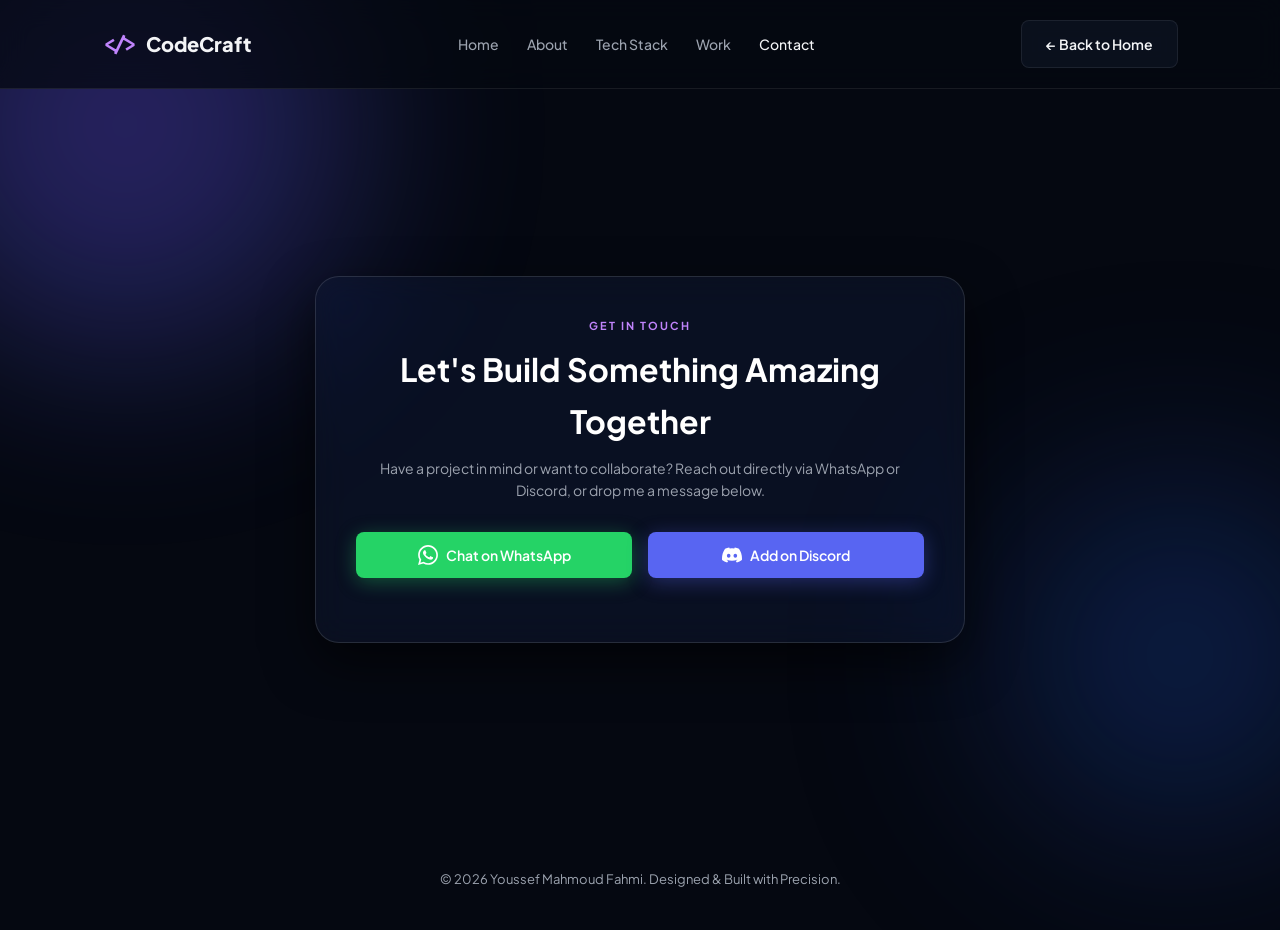
==== contact.html @ 4c3491d6 "Add files via upload" ====
<!DOCTYPE html>
<html lang="en">
<head>
  <meta charset="UTF-8">
  <meta name="viewport" content="width=device-width, initial-scale=1.0">
  <title>Contact Youssef Mahmoud Fahmi</title>
  <!-- Google Fonts -->
  <link rel="preconnect" href="https://fonts.googleapis.com">
  <link rel="preconnect" href="https://fonts.gstatic.com" crossorigin>
  <link href="https://fonts.googleapis.com/css2?family=Fira+Code:wght@400;500;600&family=Plus+Jakarta+Sans:wght@300;400;500;600;700;800&display=swap" rel="stylesheet">
  
  <style>
    :root {
      --bg-dark: #050811;
      --card-bg: rgba(15, 22, 38, 0.65);
      --purple: #7c3aed;
      --purple-light: #c084fc;
      --purple-glow: #8b5cf6;
      --text-primary: #f3f4f6;
      --text-muted: #9ca3af;
      --border: rgba(255, 255, 255, 0.08);
      --font-sans: 'Plus Jakarta Sans', sans-serif;
      --font-mono: 'Fira Code', monospace;
    }

    * {
      margin: 0;
      padding: 0;
      box-sizing: border-box;
    }

    body {
      background-color: var(--bg-dark);
      color: var(--text-primary);
      font-family: var(--font-sans);
      line-height: 1.6;
      overflow-x: hidden;
      position: relative;
    }

    /* Crystal Glassmorphism Utility */
    .crystal-glass {
      background: rgba(17, 25, 45, 0.5) !important;
      backdrop-filter: blur(16px) saturate(180%) !important;
      -webkit-backdrop-filter: blur(16px) saturate(180%) !important;
      border: 1px solid rgba(255, 255, 255, 0.12) !important;
    }

    /* Background Animated Neon Blobs */
    .blob-bg {
      position: fixed;
      border-radius: 50%;
      filter: blur(100px);
      z-index: -1;
      opacity: 0.35;
      animation: blobFloat 14s infinite ease-in-out alternate;
    }

    .blob-1 {
      width: 450px;
      height: 450px;
      background: radial-gradient(circle, #7c3aed, #3b82f6);
      top: -100px;
      left: -100px;
    }

    .blob-2 {
      width: 400px;
      height: 400px;
      background: radial-gradient(circle, #2563eb, #050811);
      bottom: 5%;
      right: -100px;
      animation-delay: -7s;
    }

    @keyframes blobFloat {
      0% { transform: translate(0, 0) scale(1); }
      50% { transform: translate(70px, 50px) scale(1.1); }
      100% { transform: translate(-40px, 90px) scale(0.95); }
    }

    /* Navbar */
    .navbar {
      display: flex; justify-content: space-between; align-items: center; padding: 20px 8%;
      position: sticky; top: 0; background: rgba(5, 8, 17, 0.75); backdrop-filter: blur(14px);
      border-bottom: 1px solid var(--border); z-index: 100;
    }
    .logo { font-weight: 800; font-size: 20px; display: flex; align-items: center; gap: 8px; }
    .logo-icon { color: var(--purple-light); font-family: var(--font-mono); }
    .nav-links { display: flex; gap: 28px; }
    .nav-links a { color: var(--text-muted); text-decoration: none; font-size: 14px; font-weight: 500; transition: color 0.2s; }
    .nav-links a:hover, .nav-links a.active { color: var(--text-primary); }

    /* Buttons & Glow */
    .btn {
      display: inline-flex; align-items: center; gap: 8px; padding: 12px 24px; border-radius: 8px;
      font-weight: 600; font-size: 14px; text-decoration: none; transition: all 0.25s; cursor: pointer; border: none;
    }
    .btn-purple { background: var(--purple); color: white; box-shadow: 0 4px 20px rgba(124, 58, 237, 0.35); }
    .btn-purple:hover { background: #6d28d9; transform: translateY(-3px); box-shadow: 0 8px 25px rgba(124, 58, 237, 0.5); }
    .btn-outline { background: var(--card-bg); color: var(--text-primary); border: 1px solid var(--border); backdrop-filter: blur(10px); }
    .btn-outline:hover { border-color: var(--purple-light); transform: translateY(-3px); }

    .section-badge { color: var(--purple-light); font-size: 11px; font-weight: 700; letter-spacing: 2px; display: block; margin-bottom: 10px; }
    .section-header { text-align: center; margin-bottom: 30px; }
    .section-header h2 { font-size: 32px; margin-bottom: 10px; color: #fff; }
    .section-header p { color: var(--text-muted); font-size: 14px; }

    /* Contact Page Styles */
    .contact-page-section {
      padding: 60px 8%;
      display: flex;
      justify-content: center;
      align-items: center;
      min-height: calc(100vh - 160px);
    }

    .contact-container {
      width: 100%;
      max-width: 650px;
      padding: 40px;
      border-radius: 24px;
      box-shadow: 0 20px 50px rgba(0,0,0,0.6);
    }

    .direct-contact-buttons {
      display: grid;
      grid-template-columns: 1fr 1fr;
      gap: 16px;
      margin: 30px 0 24px;
    }

    .btn-whatsapp {
      background: #25d366;
      color: white;
      justify-content: center;
      box-shadow: 0 4px 20px rgba(37, 211, 102, 0.35);
    }
    .btn-whatsapp:hover {
      background: #20ba5a;
      transform: translateY(-3px);
    }

    .btn-discord {
      background: #5865f2;
      color: white;
      justify-content: center;
      box-shadow: 0 4px 20px rgba(88, 101, 242, 0.35);
    }
    .btn-discord:hover {
      background: #4752c4;
      transform: translateY(-3px);
    }

    .contact-divider {
      text-align: center;
      position: relative;
      margin: 24px 0;
    }
    .contact-divider::before {
      content: '';
      position: absolute;
      top: 50%;
      left: 0;
      width: 100%;
      height: 1px;
      background: var(--border);
    }
    .contact-divider span {
      position: relative;
      background: #0f1626;
      padding: 0 15px;
      font-size: 11px;
      color: var(--text-muted);
      font-weight: 700;
      letter-spacing: 1px;
    }

    .contact-form .form-group {
      margin-bottom: 18px;
    }
    .contact-form label {
      display: block;
      font-size: 12px;
      color: var(--text-muted);
      margin-bottom: 6px;
    }
    .contact-form input, 
    .contact-form textarea {
      width: 100%;
      padding: 12px;
      background: rgba(255, 255, 255, 0.04);
      border: 1px solid var(--border);
      color: var(--text-primary);
      border-radius: 8px;
      font-family: var(--font-sans);
      font-size: 14px;
      outline: none;
      transition: border-color 0.2s;
    }
    .contact-form input:focus, 
    .contact-form textarea:focus {
      border-color: var(--purple-light);
    }

    .footer { padding: 40px 8%; text-align: center; }
    .footer-copyright { font-size: 13px; color: var(--text-muted); }

    @media (max-width: 768px) {
      .direct-contact-buttons {
        grid-template-columns: 1fr;
      }
    }
  </style>
</head>
<body>

  <!-- Background Animated Neon Blobs -->
  <div class="blob-bg blob-1"></div>
  <div class="blob-bg blob-2"></div>

  <!-- Header / Navbar -->
  <header class="navbar">
    <div class="logo">
      <span class="logo-icon">&lt;/&gt;</span>
      <span>CodeCraft</span>
    </div>
    
    <nav class="nav-links">
      <a href="index.html">Home</a>
      <a href="index.html#about">About</a>
      <a href="index.html#skills">Tech Stack</a>
      <a href="index.html#projects">Work</a>
      <a href="contact.html" class="active">Contact</a>
    </nav>

    <a href="index.html" class="btn btn-outline">&larr; Back to Home</a>
  </header>

  <!-- Contact Section -->
  <section class="contact-page-section">
    <div class="contact-container crystal-glass">
      <div class="section-header">
        <span class="section-badge">GET IN TOUCH</span>
        <h2>Let's Build Something Amazing Together</h2>
        <p>Have a project in mind or want to collaborate? Reach out directly via WhatsApp or Discord, or drop me a message below.</p>
      </div>

      <!-- Direct Messaging Buttons (WhatsApp & Discord) -->
      <div class="direct-contact-buttons">
        <a href="https://wa.me/201551670033" target="_blank" class="btn btn-whatsapp">
          <svg width="20" height="20" viewBox="0 0 24 24" fill="currentColor"><path d="M.057 24l1.687-6.163c-1.041-1.804-1.588-3.849-1.587-5.946.003-6.556 5.338-11.891 11.893-11.891 3.181.001 6.167 1.24 8.413 3.488 2.245 2.248 3.481 5.236 3.48 8.414-.003 6.557-5.338 11.892-11.893 11.892-1.99-.001-3.951-.5-5.688-1.448l-6.305 1.654zm6.597-3.807c1.676.995 3.276 1.591 5.392 1.592 5.448 0 9.886-4.434 9.889-9.885.002-5.462-4.415-9.89-9.881-9.892-5.452 0-9.887 4.434-9.889 9.884-.001 2.225.651 3.891 1.746 5.634l-.999 3.648 3.742-.981zm11.387-5.464c-.074-.124-.272-.198-.57-.347-.297-.149-1.758-.868-2.031-.967-.272-.099-.47-.149-.669.149-.198.297-.768.967-.941 1.165-.173.198-.347.223-.644.074-.297-.149-1.255-.462-2.39-1.475-.883-.788-1.48-1.761-1.653-2.059-.173-.297-.018-.458.13-.606.134-.133.297-.347.446-.521.151-.172.2-.296.3-.495.099-.198.05-.372-.025-.521-.075-.148-.669-1.611-.916-2.206-.242-.579-.487-.501-.669-.51l-.57-.01c-.198 0-.52.074-.792.372s-1.04 1.016-1.04 2.479 1.065 2.876 1.213 3.074c.149.198 2.095 3.2 5.076 4.487.709.306 1.263.489 1.694.626.712.226 1.36.194 1.872.118.571-.085 1.758-.719 2.006-1.413.248-.695.248-1.29.173-1.414z"/></svg>
          Chat on WhatsApp
        </a>

        <a href="https://discord.com/users/1330002967004315749" target="_blank" class="btn btn-discord">
          <svg width="20" height="20" viewBox="0 0 24 24" fill="currentColor"><path d="M20.317 4.37a19.791 19.791 0 0 0-4.885-1.515.074.074 0 0 0-.079.037c-.21.375-.444.864-.608 1.25a18.27 18.27 0 0 0-5.487 0 12.64 12.64 0 0 0-.617-1.25.077.077 0 0 0-.079-.037A19.736 19.736 0 0 0 3.677 4.37a.07.07 0 0 0-.032.027C.533 9.046-.32 13.58.099 18.057a.082.082 0 0 0 .031.057 19.9 19.9 0 0 0 5.993 3.03.078.078 0 0 0 .084-.028c.462-.63.874-1.295 1.226-1.994.021-.041.001-.09-.041-.106a13.107 13.107 0 0 1-1.872-.892.077.077 0 0 1-.008-.128 10.2 10.2 0 0 0 .372-.292.074.074 0 0 1 .077-.01c3.927 1.793 8.18 1.793 12.061 0a.074.074 0 0 1 .078.01c.12.098.246.198.373.292a.077.077 0 0 1-.006.127 12.299 12.299 0 0 1-1.873.892.077.077 0 0 0-.041.107c.36.698.772 1.362 1.225 1.993a.076.076 0 0 0 .084.028 19.839 19.839 0 0 0 6.002-3.03.077.077 0 0 0 .032-.054c.5-5.177-.838-9.674-3.549-13.66a.061.061 0 0 0-.031-.028zM8.02 15.33c-1.183 0-2.157-1.085-2.157-2.419 0-1.333.956-2.419 2.157-2.419 1.21 0 2.176 1.096 2.157 2.42 0 1.333-.956 2.418-2.157 2.418zm7.975 0c-1.183 0-2.157-1.085-2.157-2.419 0-1.333.955-2.419 2.157-2.419 1.21 0 2.176 1.096 2.157 2.42 0 1.333-.946 2.418-2.157 2.418z"/></svg>
          Add on Discord
        </a>
      </div>

  </section>

  <!-- Footer -->
  <footer class="footer">
    <div class="footer-copyright">
      <p>&copy; 2026 Youssef Mahmoud Fahmi. Designed & Built with Precision.</p>
    </div>
  </footer>

</body>
</html>
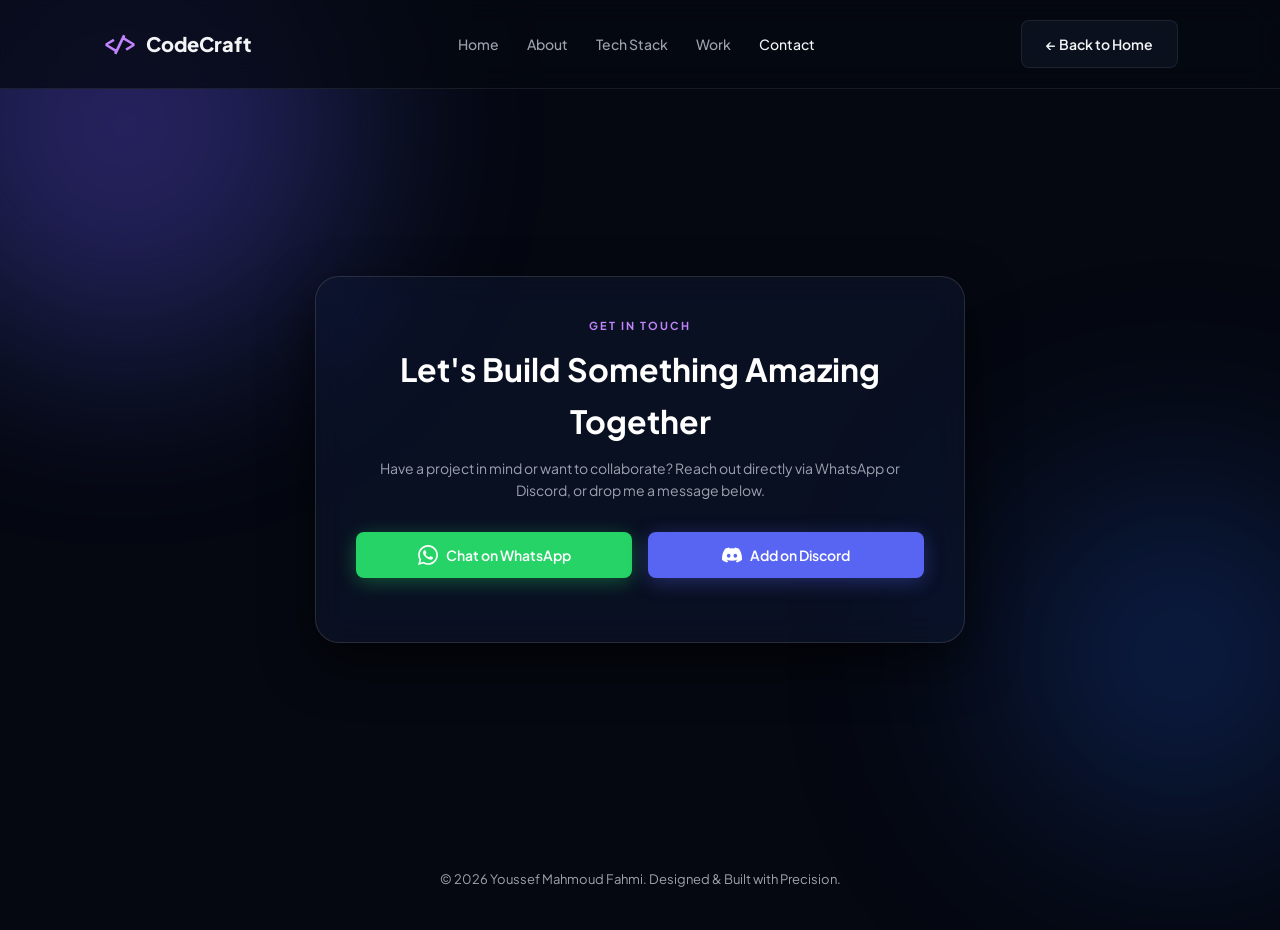
==== commit 4ffa12d2: "Update contact.html" ====
--- a/contact.html
+++ b/contact.html
@@ -210,6 +210,46 @@
       .direct-contact-buttons {
         grid-template-columns: 1fr;
       }
+
+      /* --- Responsive Design for Contact Page (Mobile & Tablets) --- */
+@media (max-width: 968px) {
+  /* النافبار على الموبايل */
+  .navbar {
+    padding: 15px 5%;
+  }
+  .nav-links {
+    display: none; /* إخفاء الروابط للتبسيط على الشاشات الصغيرة */
+  }
+
+  /* حاوية صفحة التواصل */
+  .contact-page-section {
+    padding: 30px 5%;
+    min-height: auto;
+  }
+
+  .contact-container {
+    padding: 24px 18px;
+    border-radius: 18px;
+  }
+
+  .section-header h2 {
+    font-size: 24px;
+  }
+  .section-header p {
+    font-size: 13px;
+  }
+
+  /* أزرار الواتساب والديسكورد تحت بعض على الموبايل */
+  .direct-contact-buttons {
+    grid-template-columns: 1fr;
+    gap: 12px;
+  }
+
+  .btn {
+    width: 100%;
+    justify-content: center;
+  }
+}
     }
   </style>
 </head>
@@ -269,4 +309,4 @@
   </footer>
 
 </body>
-</html>+</html>
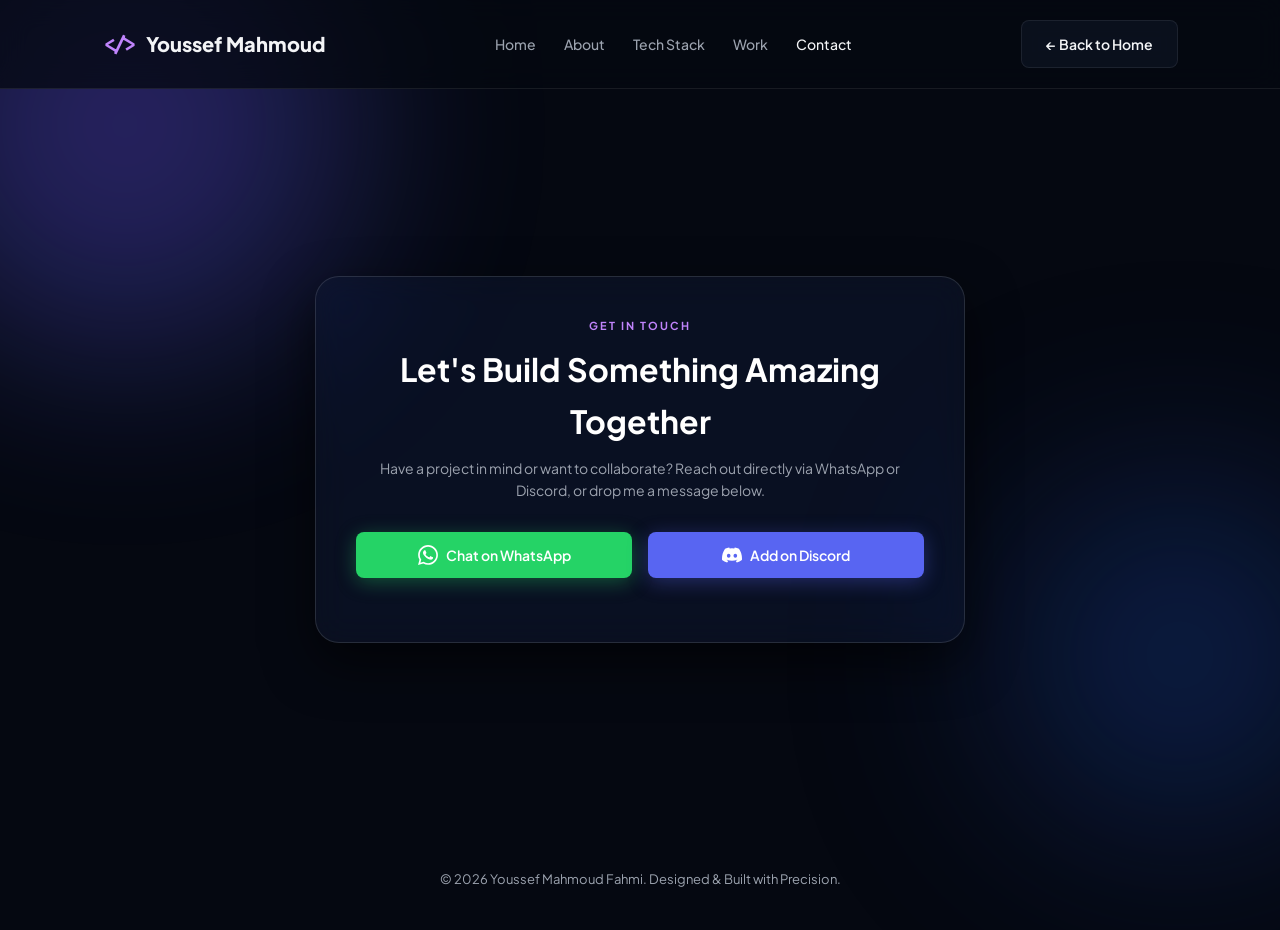
==== commit cbd658b4: "Update contact.html" ====
--- a/contact.html
+++ b/contact.html
@@ -263,7 +263,7 @@
   <header class="navbar">
     <div class="logo">
       <span class="logo-icon">&lt;/&gt;</span>
-      <span>CodeCraft</span>
+      <span>Youssef Mahmoud</span>
     </div>
     
     <nav class="nav-links">
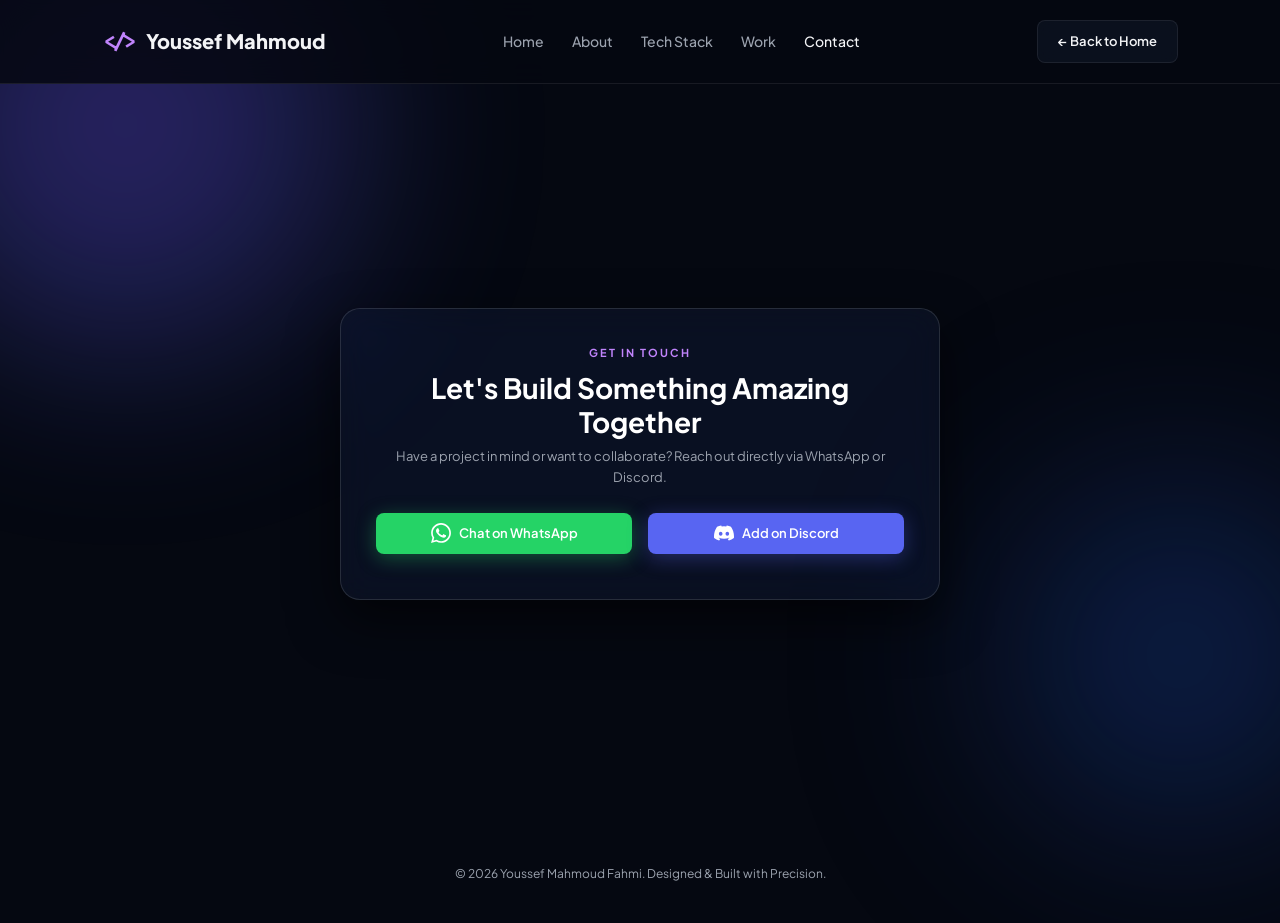
==== commit 62d7e183: "Update contact.html" ====
--- a/contact.html
+++ b/contact.html
@@ -81,9 +81,17 @@
 
     /* Navbar */
     .navbar {
-      display: flex; justify-content: space-between; align-items: center; padding: 20px 8%;
-      position: sticky; top: 0; background: rgba(5, 8, 17, 0.75); backdrop-filter: blur(14px);
-      border-bottom: 1px solid var(--border); z-index: 100;
+      display: flex; 
+      justify-content: space-between; 
+      align-items: center; 
+      padding: 20px 8%;
+      position: sticky; 
+      top: 0; 
+      background: rgba(5, 8, 17, 0.85); 
+      backdrop-filter: blur(14px);
+      border-bottom: 1px solid var(--border); 
+      z-index: 100;
+      gap: 15px;
     }
     .logo { font-weight: 800; font-size: 20px; display: flex; align-items: center; gap: 8px; }
     .logo-icon { color: var(--purple-light); font-family: var(--font-mono); }
@@ -93,8 +101,8 @@
 
     /* Buttons & Glow */
     .btn {
-      display: inline-flex; align-items: center; gap: 8px; padding: 12px 24px; border-radius: 8px;
-      font-weight: 600; font-size: 14px; text-decoration: none; transition: all 0.25s; cursor: pointer; border: none;
+      display: inline-flex; align-items: center; gap: 8px; padding: 10px 20px; border-radius: 8px;
+      font-weight: 600; font-size: 13px; text-decoration: none; transition: all 0.25s; cursor: pointer; border: none;
     }
     .btn-purple { background: var(--purple); color: white; box-shadow: 0 4px 20px rgba(124, 58, 237, 0.35); }
     .btn-purple:hover { background: #6d28d9; transform: translateY(-3px); box-shadow: 0 8px 25px rgba(124, 58, 237, 0.5); }
@@ -102,9 +110,9 @@
     .btn-outline:hover { border-color: var(--purple-light); transform: translateY(-3px); }
 
     .section-badge { color: var(--purple-light); font-size: 11px; font-weight: 700; letter-spacing: 2px; display: block; margin-bottom: 10px; }
-    .section-header { text-align: center; margin-bottom: 30px; }
-    .section-header h2 { font-size: 32px; margin-bottom: 10px; color: #fff; }
-    .section-header p { color: var(--text-muted); font-size: 14px; }
+    .section-header { text-align: center; margin-bottom: 25px; }
+    .section-header h2 { font-size: 28px; margin-bottom: 8px; color: #fff; line-height: 1.2; }
+    .section-header p { color: var(--text-muted); font-size: 13px; }
 
     /* Contact Page Styles */
     .contact-page-section {
@@ -117,9 +125,9 @@
 
     .contact-container {
       width: 100%;
-      max-width: 650px;
-      padding: 40px;
-      border-radius: 24px;
+      max-width: 600px;
+      padding: 35px;
+      border-radius: 20px;
       box-shadow: 0 20px 50px rgba(0,0,0,0.6);
     }
 
@@ -127,7 +135,7 @@
       display: grid;
       grid-template-columns: 1fr 1fr;
       gap: 16px;
-      margin: 30px 0 24px;
+      margin: 24px 0 10px;
     }
 
     .btn-whatsapp {
@@ -152,104 +160,42 @@
       transform: translateY(-3px);
     }
 
-    .contact-divider {
-      text-align: center;
-      position: relative;
-      margin: 24px 0;
-    }
-    .contact-divider::before {
-      content: '';
-      position: absolute;
-      top: 50%;
-      left: 0;
-      width: 100%;
-      height: 1px;
-      background: var(--border);
-    }
-    .contact-divider span {
-      position: relative;
-      background: #0f1626;
-      padding: 0 15px;
-      font-size: 11px;
-      color: var(--text-muted);
-      font-weight: 700;
-      letter-spacing: 1px;
-    }
-
-    .contact-form .form-group {
-      margin-bottom: 18px;
-    }
-    .contact-form label {
-      display: block;
-      font-size: 12px;
-      color: var(--text-muted);
-      margin-bottom: 6px;
-    }
-    .contact-form input, 
-    .contact-form textarea {
-      width: 100%;
-      padding: 12px;
-      background: rgba(255, 255, 255, 0.04);
-      border: 1px solid var(--border);
-      color: var(--text-primary);
-      border-radius: 8px;
-      font-family: var(--font-sans);
-      font-size: 14px;
-      outline: none;
-      transition: border-color 0.2s;
-    }
-    .contact-form input:focus, 
-    .contact-form textarea:focus {
-      border-color: var(--purple-light);
-    }
-
     .footer { padding: 40px 8%; text-align: center; }
-    .footer-copyright { font-size: 13px; color: var(--text-muted); }
-
+    .footer-copyright { font-size: 12px; color: var(--text-muted); }
+
+    /* Responsive Design for Contact Page (Mobile & Tablets) */
     @media (max-width: 768px) {
+      .navbar {
+        padding: 15px 5%;
+      }
+      .logo {
+        font-size: 17px;
+      }
+      .nav-links {
+        display: none; 
+      }
+      .btn-outline {
+        padding: 8px 14px;
+        font-size: 12px;
+      }
+      .contact-page-section {
+        padding: 30px 4%;
+        min-height: auto;
+      }
+      .contact-container {
+        padding: 24px 18px;
+        border-radius: 18px;
+      }
+      .section-header h2 {
+        font-size: 22px;
+      }
+      .section-header p {
+        font-size: 12px;
+      }
       .direct-contact-buttons {
         grid-template-columns: 1fr;
-      }
-
-      /* --- Responsive Design for Contact Page (Mobile & Tablets) --- */
-@media (max-width: 968px) {
-  /* النافبار على الموبايل */
-  .navbar {
-    padding: 15px 5%;
-  }
-  .nav-links {
-    display: none; /* إخفاء الروابط للتبسيط على الشاشات الصغيرة */
-  }
-
-  /* حاوية صفحة التواصل */
-  .contact-page-section {
-    padding: 30px 5%;
-    min-height: auto;
-  }
-
-  .contact-container {
-    padding: 24px 18px;
-    border-radius: 18px;
-  }
-
-  .section-header h2 {
-    font-size: 24px;
-  }
-  .section-header p {
-    font-size: 13px;
-  }
-
-  /* أزرار الواتساب والديسكورد تحت بعض على الموبايل */
-  .direct-contact-buttons {
-    grid-template-columns: 1fr;
-    gap: 12px;
-  }
-
-  .btn {
-    width: 100%;
-    justify-content: center;
-  }
-}
+        gap: 12px;
+      }
     }
   </style>
 </head>
@@ -283,7 +229,7 @@
       <div class="section-header">
         <span class="section-badge">GET IN TOUCH</span>
         <h2>Let's Build Something Amazing Together</h2>
-        <p>Have a project in mind or want to collaborate? Reach out directly via WhatsApp or Discord, or drop me a message below.</p>
+        <p>Have a project in mind or want to collaborate? Reach out directly via WhatsApp or Discord.</p>
       </div>
 
       <!-- Direct Messaging Buttons (WhatsApp & Discord) -->
@@ -298,7 +244,7 @@
           Add on Discord
         </a>
       </div>
-
+    </div>
   </section>
 
   <!-- Footer -->
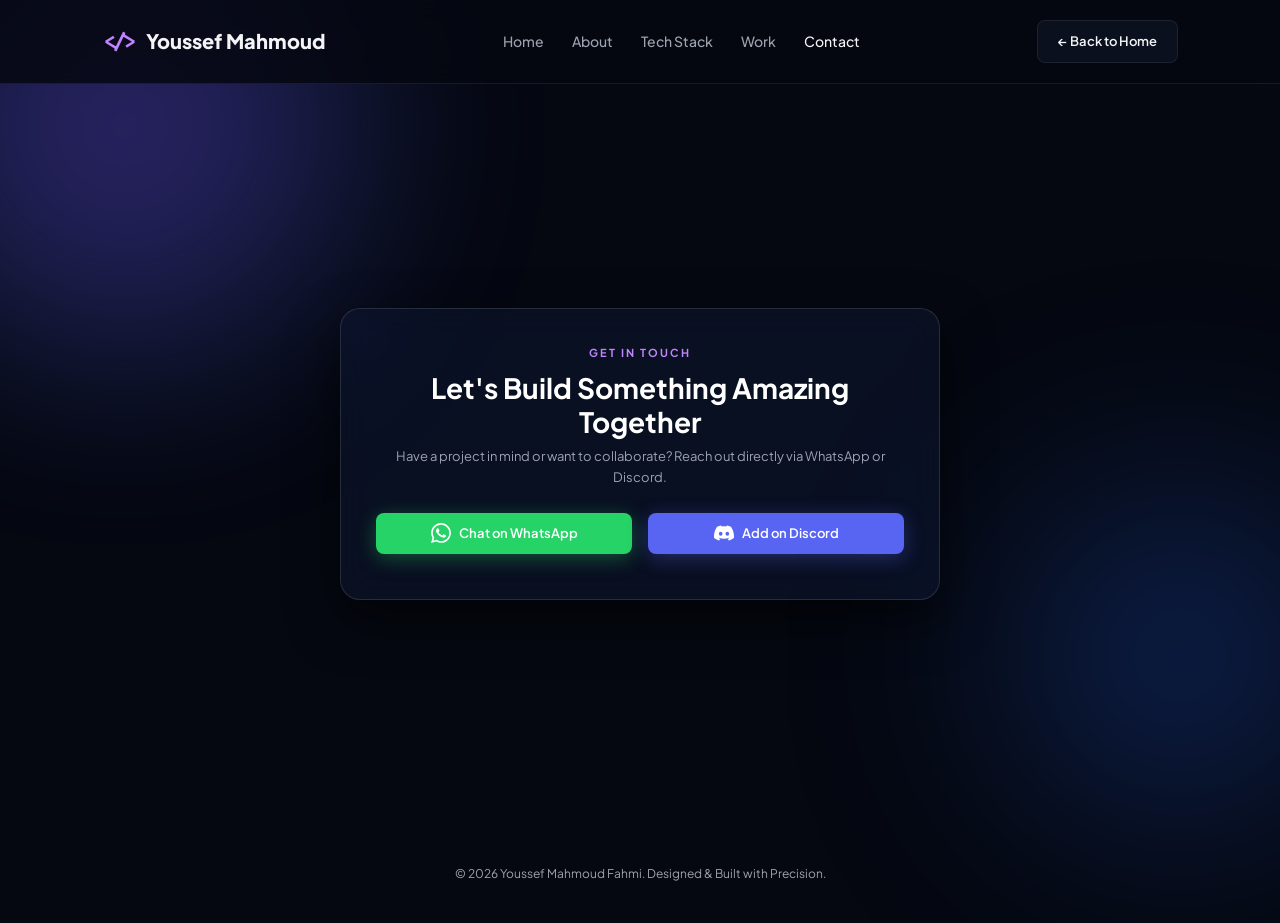
==== commit f73cc532: "Add files via upload" ====
--- a/contact.html
+++ b/contact.html
@@ -255,4 +255,4 @@
   </footer>
 
 </body>
-</html>
+</html>
